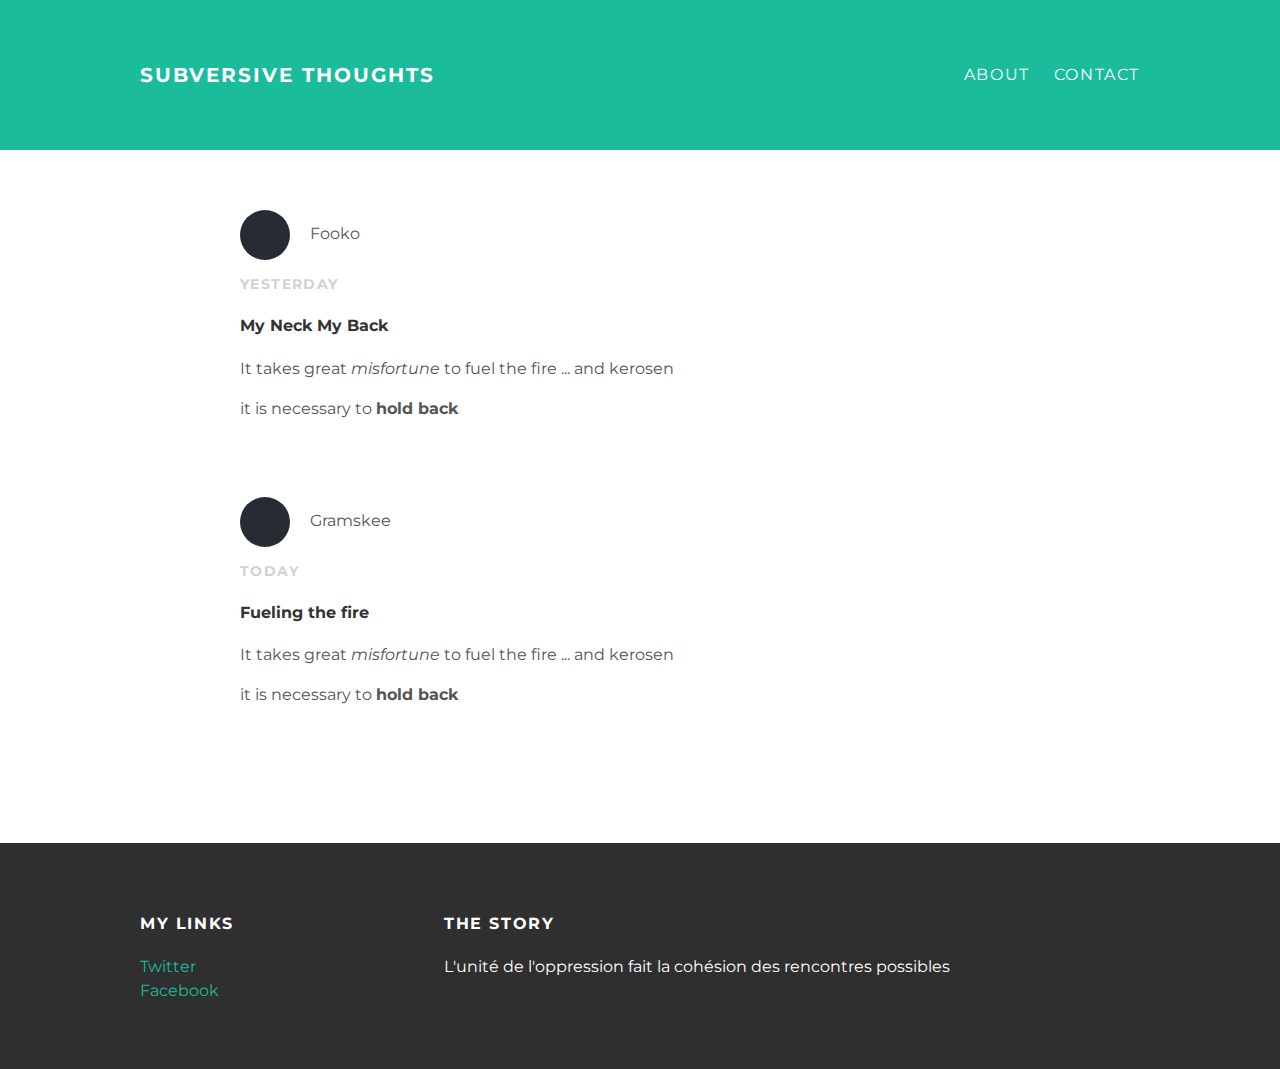
==== index.html @ 5be79dd8 "Add files via upload" ====
<!DOCTYPE html>
<html>
  <head>
    <title>Subvertising</title>
    <link rel="stylesheet" type="text/css"
    href="styles.css">
  </head>
    <body>
      <div id="header">
        <div class="container">
          <a id="header-title"
          href="index.html">Subversive Thoughts</a>
          <ul id="header-nav">
            <li><a href="about.html">About</a></li>
              <li><a href="mailto:subvertisingops@gmail.com">Contact</a></li>
            </ul>
        </div>
      </div>
      <div id="content">
        <div class="container">
              <div class="post">
                  <div class="post-author">
                    <img src="me.png">
                    <span>Fooko</span>
                    </div>
                    <p class="post-date">Yesterday</p>
                    <h4 class="post-title">My Neck My Back</h4>
                    <div class="post-content">
                      <p>It takes great <em>misfortune</em> to fuel the fire ... and kerosen</p>
                      <p>it is necessary to <strong>hold back</strong></p>
                </div>
              <div class="post">
                  <div class="post-author">
                    <img src="me.png">
                    <span>Gramskee</span>
                    </div>
                    <p class="post-date">Today</p>
                    <h4 class="post-title">Fueling the fire</h4>
                    <div class="post-content">
                      <p>It takes great <em>misfortune</em> to fuel the fire ... and kerosen</p>
                      <p>it is necessary to <strong>hold back</strong></p>
                </div>
            </div>
            </div>
            </div>
          <div id="footer">
            <div class="container">
              <div class="column">
              <h4>My Links</h4>
              <p>
                <a href="https://twitter.com/me">Twitter</a>
                <br>
                <a href="https://facebook.com/me">Facebook</a>
                </p>
            </div>
            <div class="column">
              <h4>The Story</h4>
              <p>L'unité de l'oppression fait la cohésion des rencontres possibles
                </p>
            </div>
          </div>
          </div>

  </body>
</html>
---- styles.css ----
@import url(http://fonts.googleapis.com/css?family=Montserrat:400,700);

body {
  color: #555;
  margin: 0;

  font-family: 'Montserrat', sans-serif;
}

a {
  color: #1abc9c;
  text-decoration: none;
}

a:hover {
  color: #F6A623;
}


#header {
  background-color: #1abc9c;
  height: 150px;
  line-height: 150px;
}

#header a {
  color: white;
  text-decoration: none;

  text-transform: uppercase;
  letter-spacing: 0.1em;
}

#header a:hover {
  color: #222;
}

#header-title {
  display: block;
  float: left;

  font-size: 20px;
  font-weight: bold;
}

#header-nav {
  display: block;
  float: right;
  margin-top: 0;
}

#header-nav li {
  display: inline;
  padding-left: 20px;
}

.container {
  max-width: 1000px;
  margin: 0 auto;
}

#footer {
  background-color: #2f2f2f;
  padding: 50px 0;
}

.column {
  min-width: 300px;
  display: inline-block;
  vertical-align: top;
}

#footer h4 {
  color: white;
  text-transform: uppercase;
  letter-spacing: 0.1em;
}

#footer p {
  color: white;
}

.post, .about {
  max-width: 800px;
  margin: 0 auto;
  padding: 60px 0;
}

.post-author img {
  width: 50px;
  height: 50px;
  vertical-align: middle;
}

.post-author span {
  margin-left: 16px;
}

.post-date {
  color: #D2D2D2;

  font-size: 14px;
  font-weight: bold;

  text-transform: uppercase;
  letter-spacing: 0.1em;
}

h1, h2, h3, h4 {
  color: #333;
}

p {
  line-height: 1.5;
}

.about {
  text-align: center;
}

.post-author img,
.about-author img {
  border-radius: 50%;
}
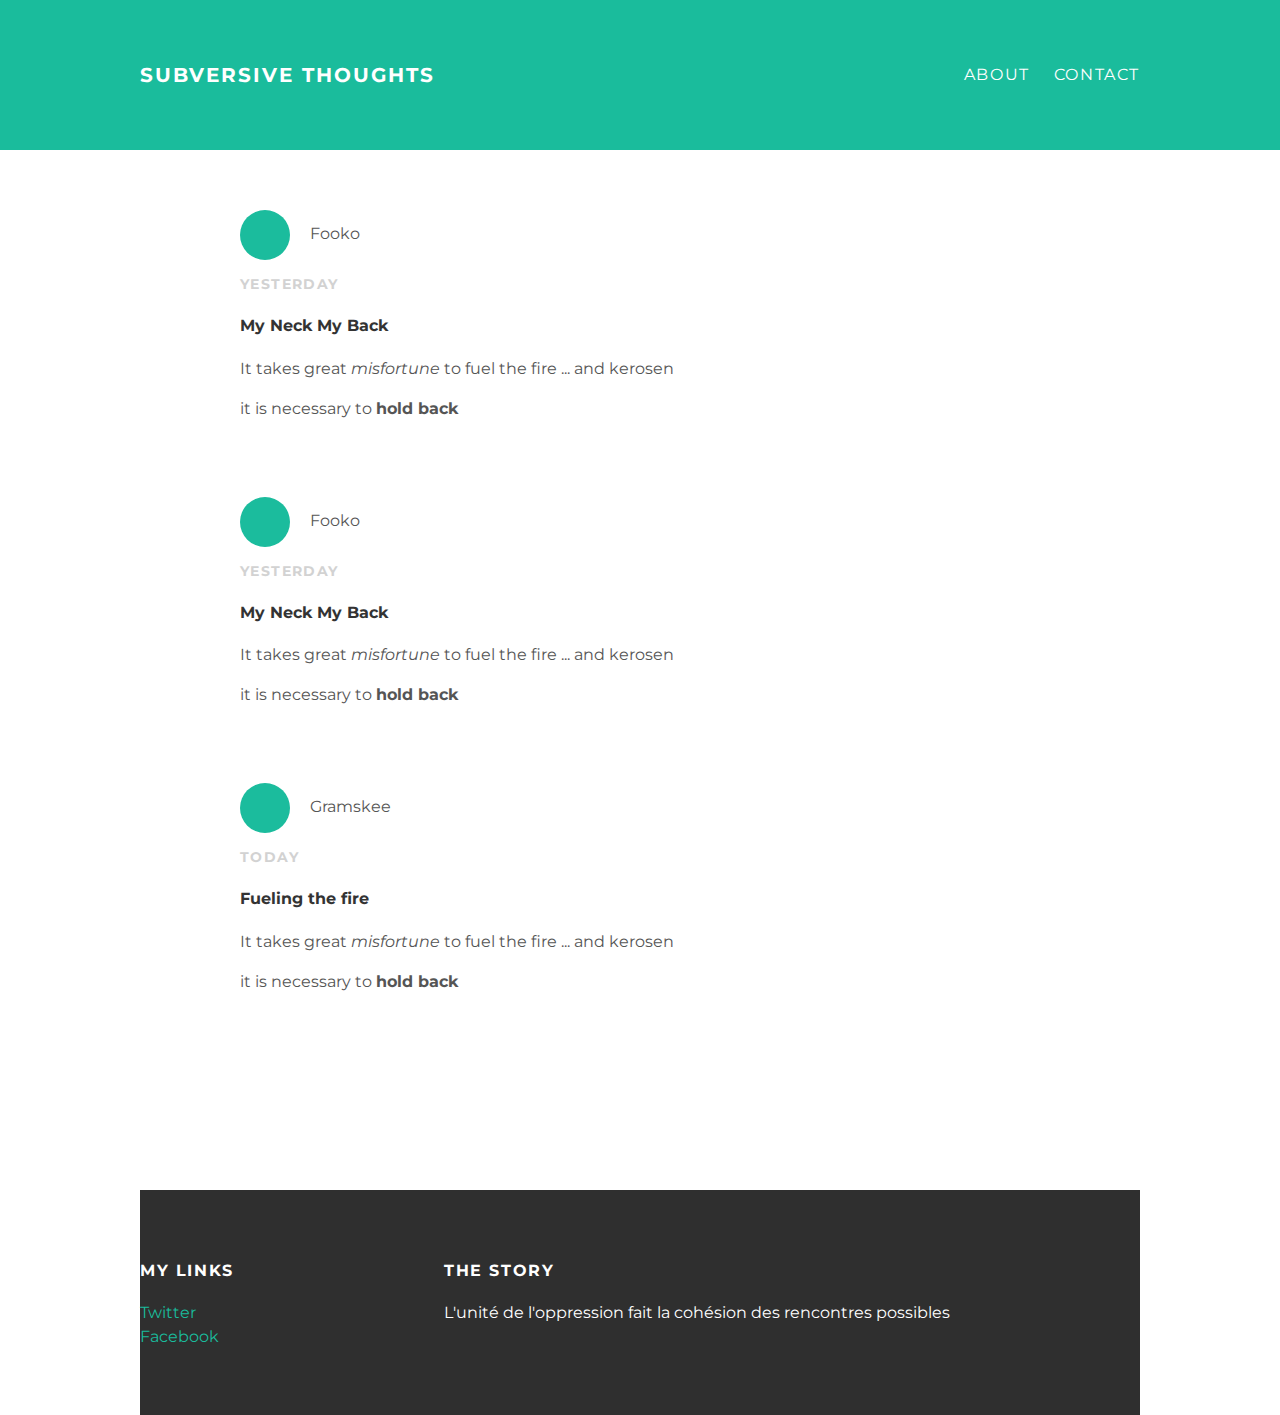
==== commit c56f152d: "Update index.html" ====
--- a/index.html
+++ b/index.html
@@ -18,6 +18,17 @@
       </div>
       <div id="content">
         <div class="container">
+                   <div class="post">
+                  <div class="post-author">
+                    <img src="me.png">
+                    <span>Fooko</span>
+                    </div>
+                    <p class="post-date">Yesterday</p>
+                    <h4 class="post-title">My Neck My Back</h4>
+                    <div class="post-content">
+                      <p>It takes great <em>misfortune</em> to fuel the fire ... and kerosen</p>
+                      <p>it is necessary to <strong>hold back</strong></p>
+                </div>
               <div class="post">
                   <div class="post-author">
                     <img src="me.png">
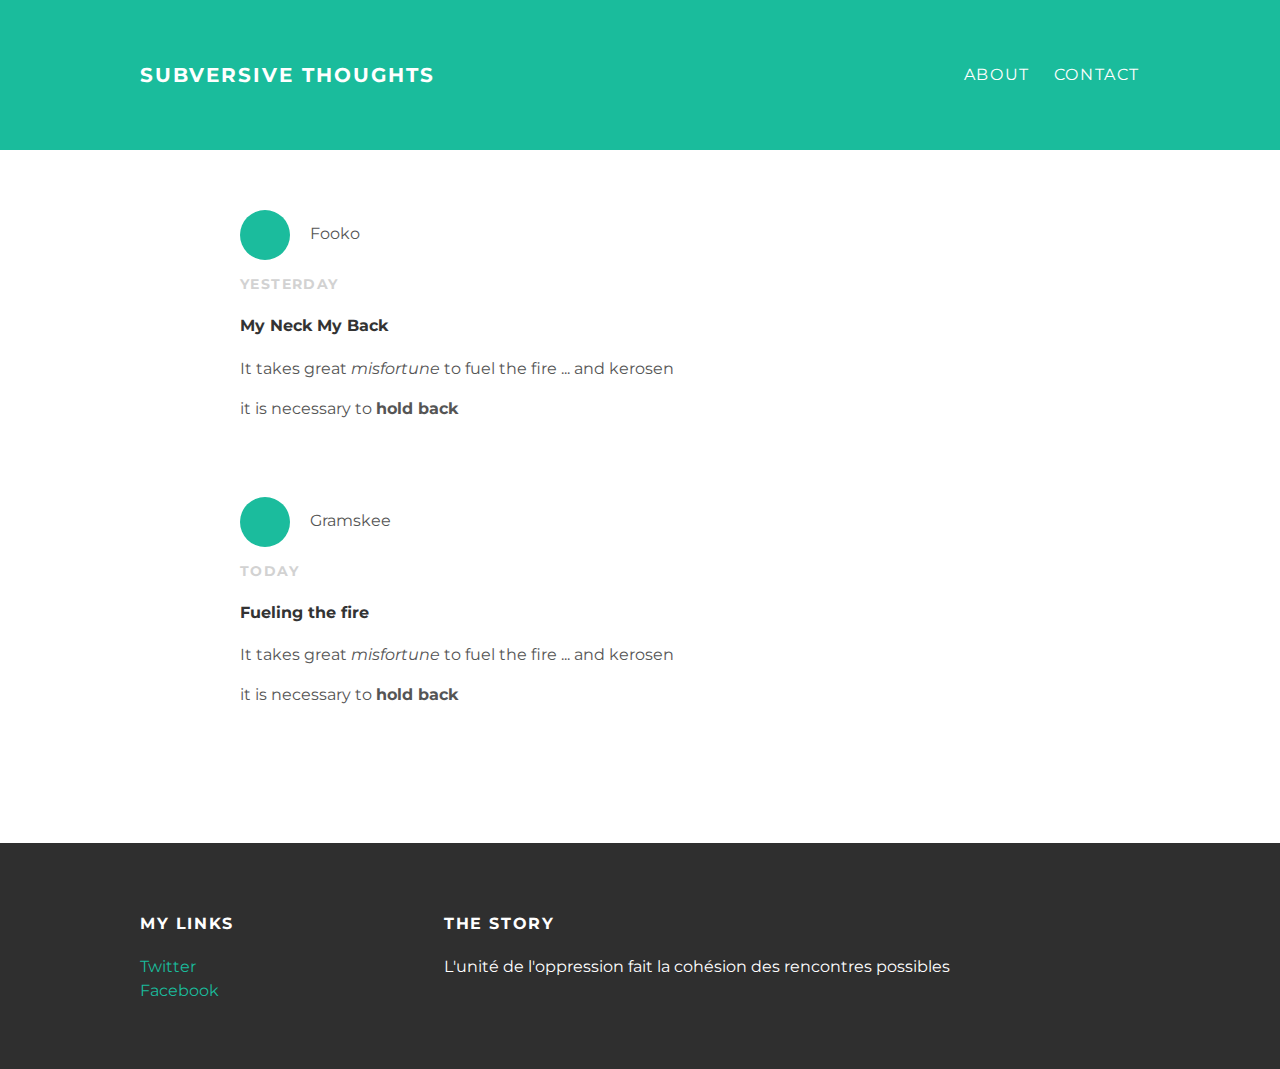
==== commit 0e7bab96: "Update index.html" ====
--- a/index.html
+++ b/index.html
@@ -29,18 +29,7 @@
                       <p>It takes great <em>misfortune</em> to fuel the fire ... and kerosen</p>
                       <p>it is necessary to <strong>hold back</strong></p>
                 </div>
-              <div class="post">
-                  <div class="post-author">
-                    <img src="me.png">
-                    <span>Fooko</span>
-                    </div>
-                    <p class="post-date">Yesterday</p>
-                    <h4 class="post-title">My Neck My Back</h4>
-                    <div class="post-content">
-                      <p>It takes great <em>misfortune</em> to fuel the fire ... and kerosen</p>
-                      <p>it is necessary to <strong>hold back</strong></p>
-                </div>
-              <div class="post">
+                  <div class="post">
                   <div class="post-author">
                     <img src="me.png">
                     <span>Gramskee</span>
